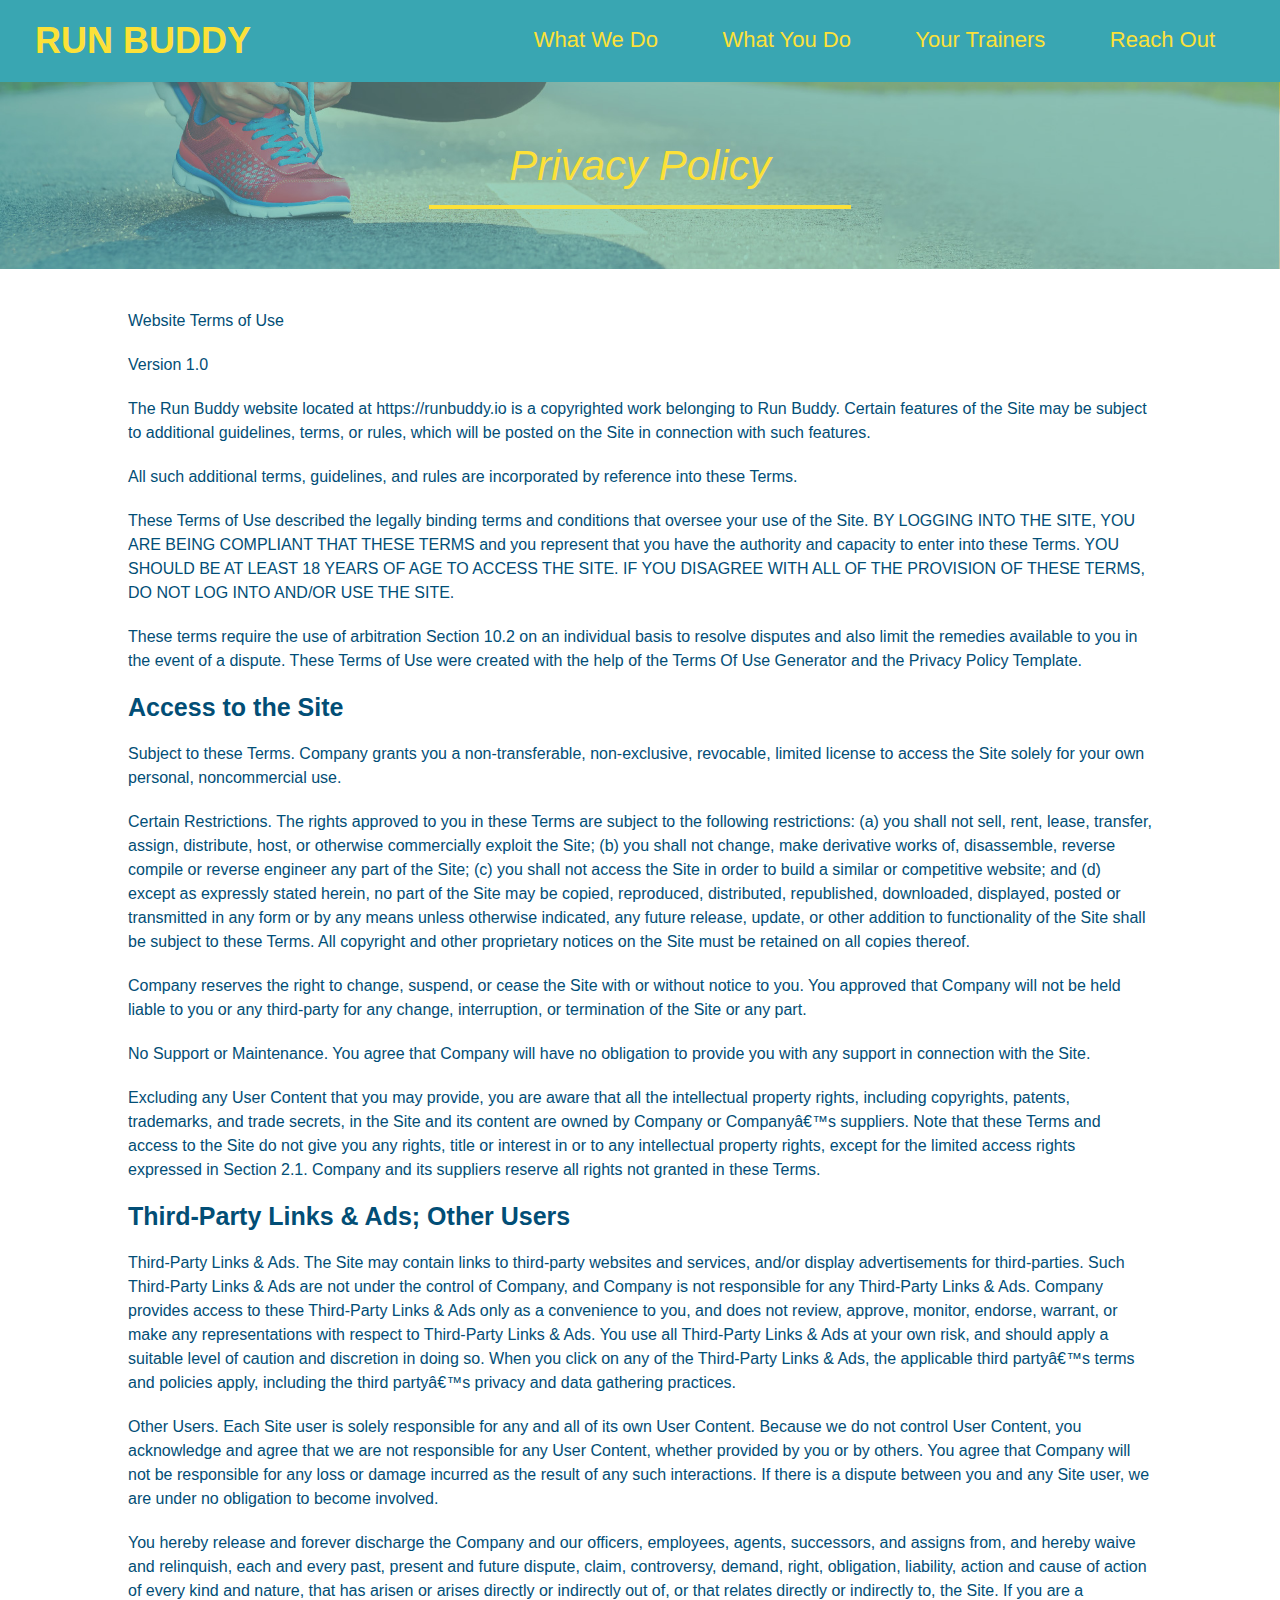
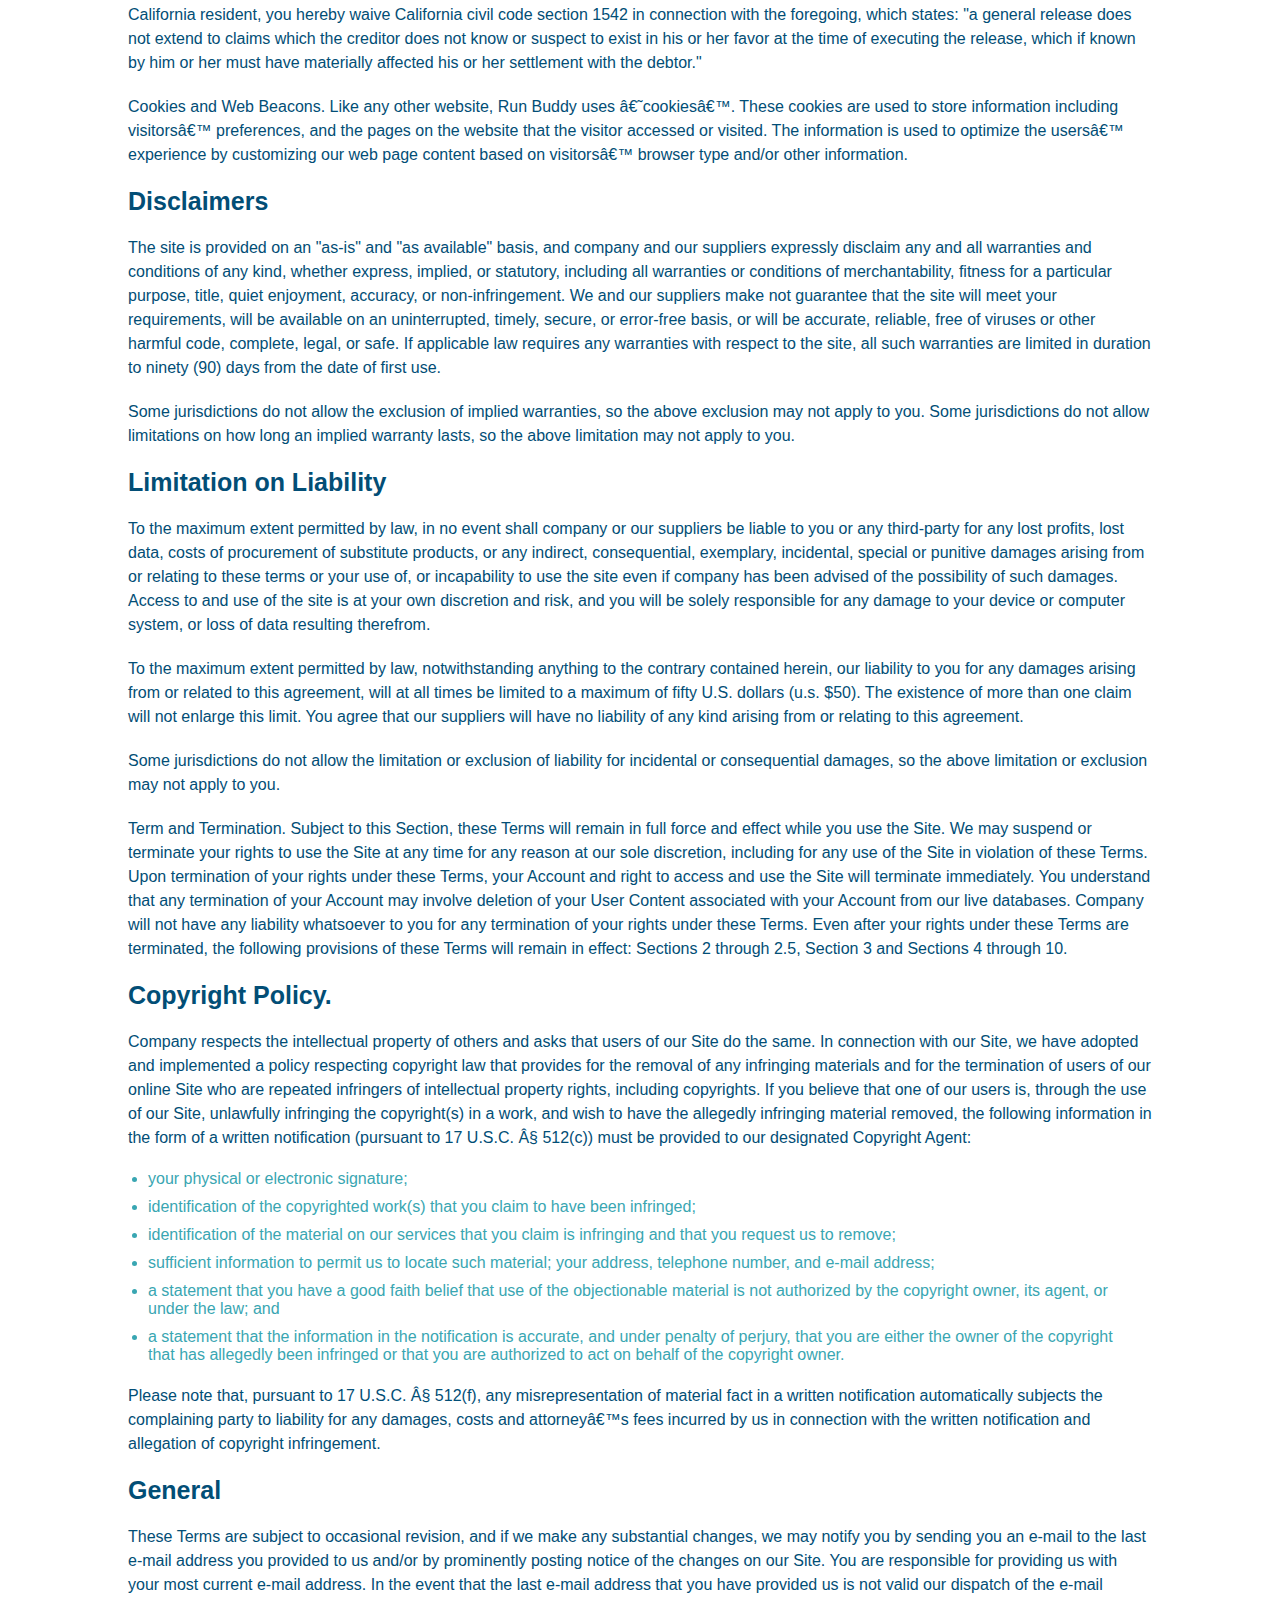
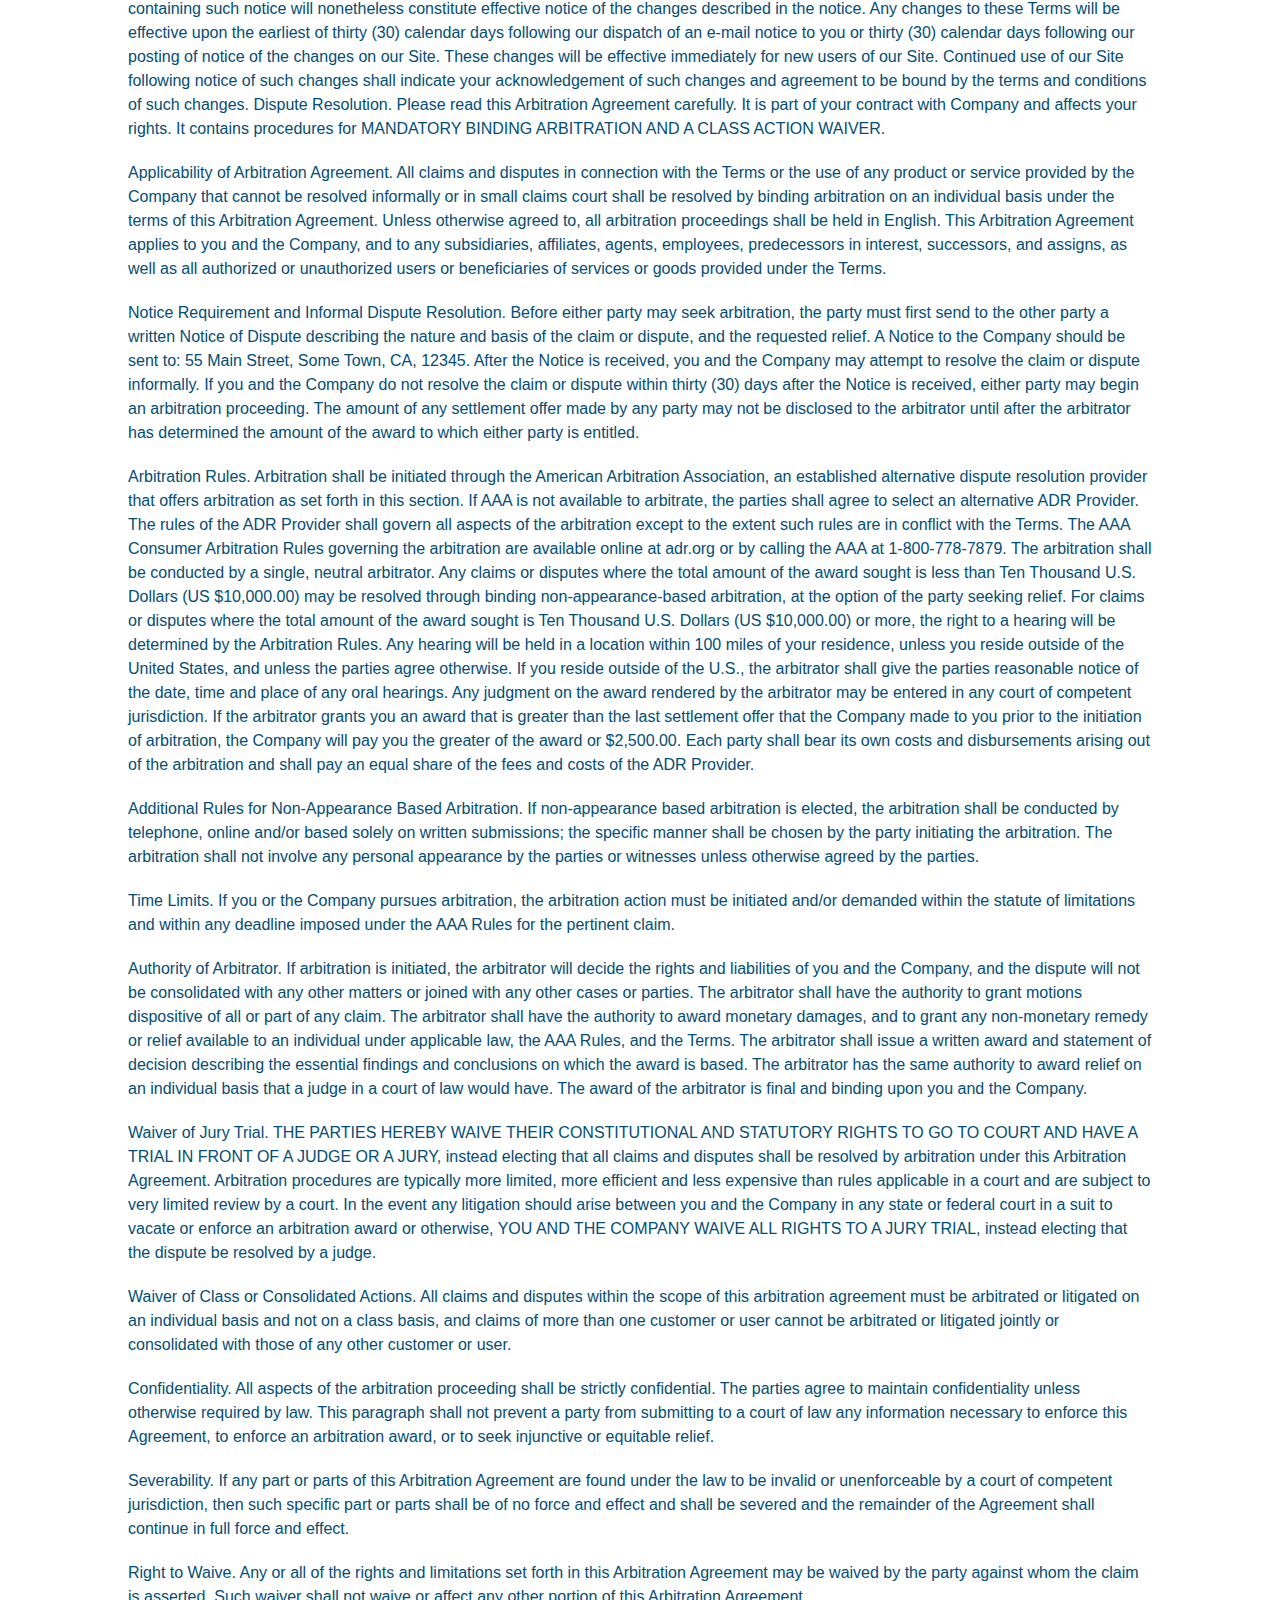
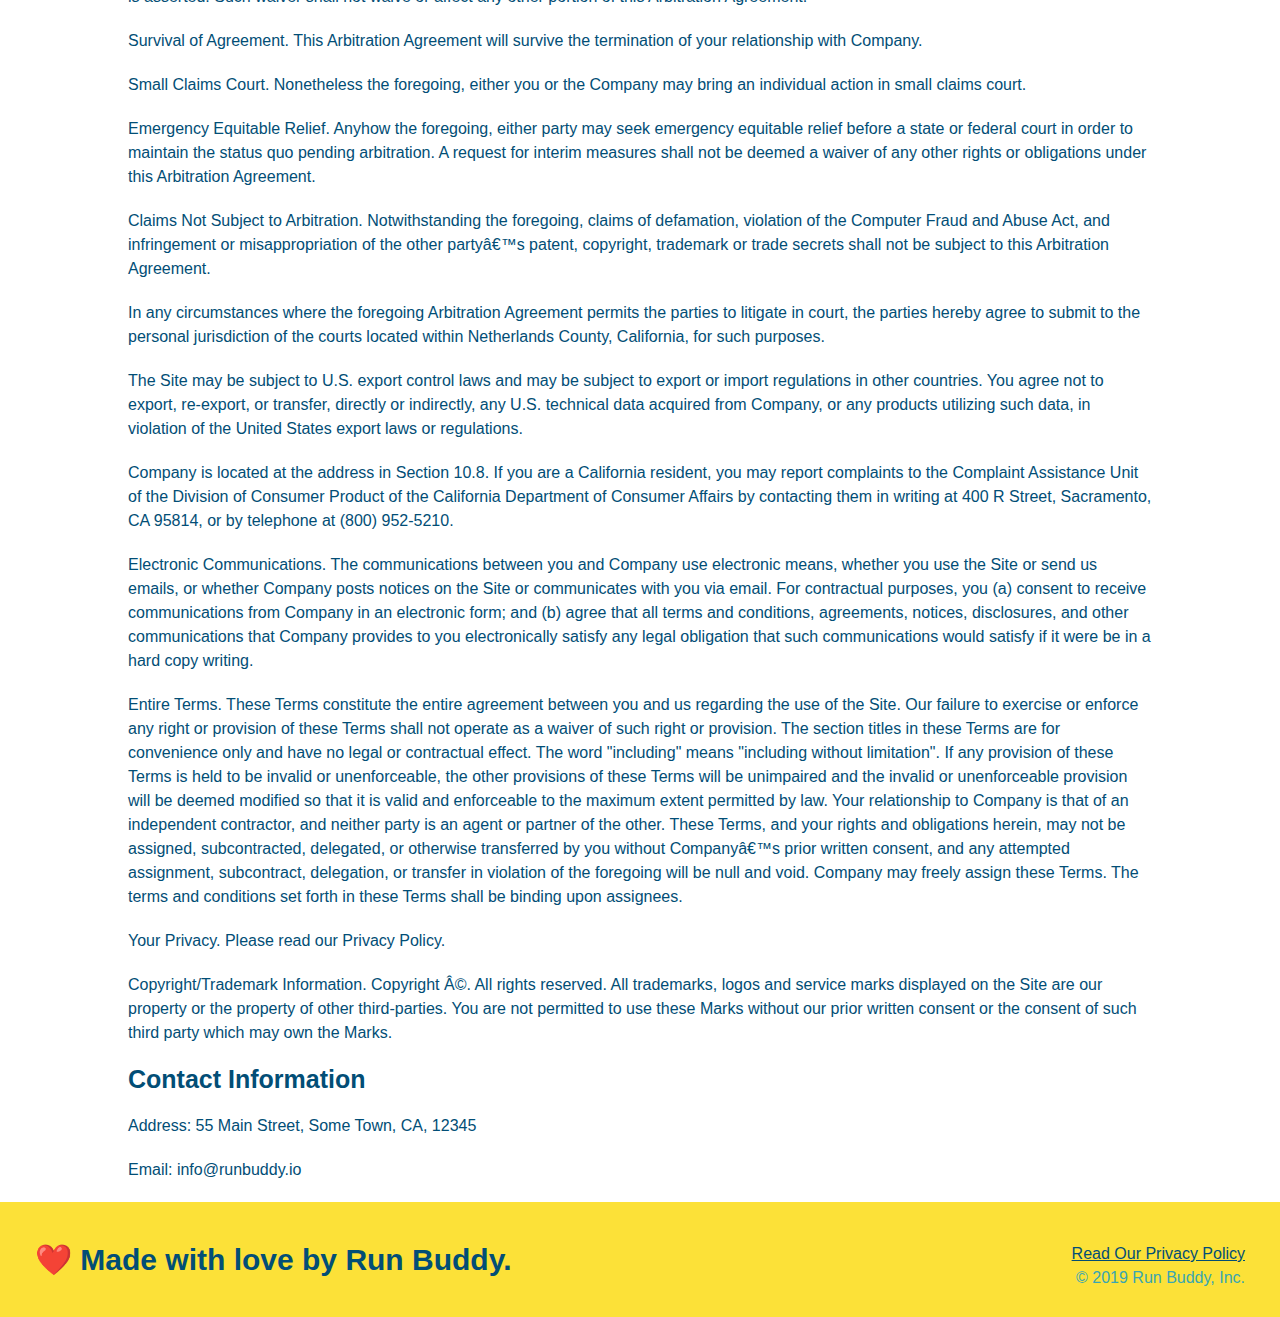
==== privacy-policy.html @ 5cf8f58b "privacy policy" ====
<!DOCTYPE html>
<html lang="en">
    <head>
        <meta charset="UTF-8" />
        <link rel="stylesheet" href="./assets/css/style.css" />
        <link rel="stylesheet" href="./assets/css/secondary-styles.css">
        <title>Privacy Policy - Run Buddy</title> 
    </head>

    <body>
        <!-- navigation -->
        <header>
            <h1>
                <a href="/">RUN BUDDY</a>
            </h1>
            <nav>
            <!--Unordered list element--> 
                <ul>
                <!--List item element-->
                    <li>
                        <!--Anchor element--> 
                        <a href=".index.html#what-we-do">What We Do</a>
                    </li>
                    <li>
                        <a href=".index.html#what-you-do">What You Do</a>
                    </li>
                    <li>
                        <a href=".index.html#your-trainers">Your Trainers</a>
                    </li>
                    <li>
                        <a href=".index.html#reach-out">Reach Out</a>
                    </li>
                </ul>
            </nav>
        </header> 
        
        <section class="hero">
            <h2 class="page-title">
                Privacy Policy  
            </h2>
        </section>

        <article class="secondary-content">
            <p>
                Website Terms of Use
              </p>
        
              <p>
                Version 1.0
              </p>
        
              <p>
                The Run Buddy website located at https://runbuddy.io is a copyrighted work belonging to Run Buddy. Certain
                features of the Site may be subject to additional guidelines, terms, or rules, which will be posted on the Site
                in connection with such features.
              </p>
        
              <p>
                All such additional terms, guidelines, and rules are incorporated by reference into these Terms.
              </p>
        
              <p>
                These Terms of Use described the legally binding terms and conditions that oversee your use of the Site. BY
                LOGGING INTO THE SITE, YOU ARE BEING COMPLIANT THAT THESE TERMS and you represent that you have the authority
                and capacity to enter into these Terms. YOU SHOULD BE AT LEAST 18 YEARS OF AGE TO ACCESS THE SITE. IF YOU
                DISAGREE WITH ALL OF THE PROVISION OF THESE TERMS, DO NOT LOG INTO AND/OR USE THE SITE.
              </p>
        
              <p>
                These terms require the use of arbitration Section 10.2 on an individual basis to resolve disputes and also
                limit the remedies available to you in the event of a dispute. These Terms of Use were created with the help of
                the Terms Of Use Generator and the Privacy Policy Template.
              </p>
        
              <h3>
                Access to the Site
              </h3>
        
              <p>
                Subject to these Terms. Company grants you a non-transferable, non-exclusive, revocable, limited license to
                access the Site solely for your own personal, noncommercial use.
              </p>
        
              <p>
                Certain Restrictions. The rights approved to you in these Terms are subject to the following restrictions: (a)
                you shall not sell, rent, lease, transfer, assign, distribute, host, or otherwise commercially exploit the Site;
                (b) you shall not change, make derivative works of, disassemble, reverse compile or reverse engineer any part of
                the Site; (c) you shall not access the Site in order to build a similar or competitive website; and (d) except
                as expressly stated herein, no part of the Site may be copied, reproduced, distributed, republished, downloaded,
                displayed, posted or transmitted in any form or by any means unless otherwise indicated, any future release,
                update, or other addition to functionality of the Site shall be subject to these Terms. All copyright and other
                proprietary notices on the Site must be retained on all copies thereof.
              </p>
        
              <p>
                Company reserves the right to change, suspend, or cease the Site with or without notice to you. You approved
                that Company will not be held liable to you or any third-party for any change, interruption, or termination of
                the Site or any part.
              </p>
        
              <p>
                No Support or Maintenance. You agree that Company will have no obligation to provide you with any support in
                connection with the Site.
              </p>
        
              <p>
                Excluding any User Content that you may provide, you are aware that all the intellectual property rights,
                including copyrights, patents, trademarks, and trade secrets, in the Site and its content are owned by Company
                or Companyâ€™s suppliers. Note that these Terms and access to the Site do not give you any rights, title or
                interest in or to any intellectual property rights, except for the limited access rights expressed in Section
                2.1. Company and its suppliers reserve all rights not granted in these Terms.
              </p>
        
              <h3>
                Third-Party Links & Ads; Other Users
              </h3>
        
              <p>
                Third-Party Links & Ads. The Site may contain links to third-party websites and services, and/or display
                advertisements for third-parties. Such Third-Party Links & Ads are not under the control of Company, and Company
                is not responsible for any Third-Party Links & Ads. Company provides access to these Third-Party Links & Ads
                only as a convenience to you, and does not review, approve, monitor, endorse, warrant, or make any
                representations with respect to Third-Party Links & Ads. You use all Third-Party Links & Ads at your own risk,
                and should apply a suitable level of caution and discretion in doing so. When you click on any of the
                Third-Party Links & Ads, the applicable third partyâ€™s terms and policies apply, including the third partyâ€™s
                privacy and data gathering practices.
              </p>
        
              <p>
                Other Users. Each Site user is solely responsible for any and all of its own User Content. Because we do not
                control User Content, you acknowledge and agree that we are not responsible for any User Content, whether
                provided by you or by others. You agree that Company will not be responsible for any loss or damage incurred as
                the result of any such interactions. If there is a dispute between you and any Site user, we are under no
                obligation to become involved.
              </p>
        
              <p>
                You hereby release and forever discharge the Company and our officers, employees, agents, successors, and
                assigns from, and hereby waive and relinquish, each and every past, present and future dispute, claim,
                controversy, demand, right, obligation, liability, action and cause of action of every kind and nature, that has
                arisen or arises directly or indirectly out of, or that relates directly or indirectly to, the Site. If you are
                a California resident, you hereby waive California civil code section 1542 in connection with the foregoing,
                which states: "a general release does not extend to claims which the creditor does not know or suspect to exist
                in his or her favor at the time of executing the release, which if known by him or her must have materially
                affected his or her settlement with the debtor."
              </p>
        
              <p>
                Cookies and Web Beacons. Like any other website, Run Buddy uses â€˜cookiesâ€™. These cookies are used to store
                information including visitorsâ€™ preferences, and the pages on the website that the visitor accessed or visited.
                The information is used to optimize the usersâ€™ experience by customizing our web page content based on visitorsâ€™
                browser type and/or other information.
              </p>
        
              <h3>
                Disclaimers
              </h3>
        
              <p>
                The site is provided on an "as-is" and "as available" basis, and company and our suppliers expressly disclaim
                any and all warranties and conditions of any kind, whether express, implied, or statutory, including all
                warranties or conditions of merchantability, fitness for a particular purpose, title, quiet enjoyment, accuracy,
                or non-infringement. We and our suppliers make not guarantee that the site will meet your requirements, will be
                available on an uninterrupted, timely, secure, or error-free basis, or will be accurate, reliable, free of
                viruses or other harmful code, complete, legal, or safe. If applicable law requires any warranties with respect
                to the site, all such warranties are limited in duration to ninety (90) days from the date of first use.
              </p>
        
              <p>
                Some jurisdictions do not allow the exclusion of implied warranties, so the above exclusion may not apply to
                you. Some jurisdictions do not allow limitations on how long an implied warranty lasts, so the above limitation
                may not apply to you.
              </p>
        
              <h3>
                Limitation on Liability
              </h3>
        
              <p>
                To the maximum extent permitted by law, in no event shall company or our suppliers be liable to you or any
                third-party for any lost profits, lost data, costs of procurement of substitute products, or any indirect,
                consequential, exemplary, incidental, special or punitive damages arising from or relating to these terms or
                your use of, or incapability to use the site even if company has been advised of the possibility of such
                damages. Access to and use of the site is at your own discretion and risk, and you will be solely responsible
                for any damage to your device or computer system, or loss of data resulting therefrom.
              </p>
        
              <p>
                To the maximum extent permitted by law, notwithstanding anything to the contrary contained herein, our liability
                to you for any damages arising from or related to this agreement, will at all times be limited to a maximum of
                fifty U.S. dollars (u.s. $50). The existence of more than one claim will not enlarge this limit. You agree that
                our suppliers will have no liability of any kind arising from or relating to this agreement.
              </p>
        
              <p>
                Some jurisdictions do not allow the limitation or exclusion of liability for incidental or consequential
                damages, so the above limitation or exclusion may not apply to you.
              </p>
        
              <p>
                Term and Termination. Subject to this Section, these Terms will remain in full force and effect while you use
                the Site. We may suspend or terminate your rights to use the Site at any time for any reason at our sole
                discretion, including for any use of the Site in violation of these Terms. Upon termination of your rights under
                these Terms, your Account and right to access and use the Site will terminate immediately. You understand that
                any termination of your Account may involve deletion of your User Content associated with your Account from our
                live databases. Company will not have any liability whatsoever to you for any termination of your rights under
                these Terms. Even after your rights under these Terms are terminated, the following provisions of these Terms
                will remain in effect: Sections 2 through 2.5, Section 3 and Sections 4 through 10.
              </p>
        
              <h3>
                Copyright Policy.
              </h3>
        
              <p>
                Company respects the intellectual property of others and asks that users of our Site do the same. In connection
                with our Site, we have adopted and implemented a policy respecting copyright law that provides for the removal
                of any infringing materials and for the termination of users of our online Site who are repeated infringers of
                intellectual property rights, including copyrights. If you believe that one of our users is, through the use of
                our Site, unlawfully infringing the copyright(s) in a work, and wish to have the allegedly infringing material
                removed, the following information in the form of a written notification (pursuant to 17 U.S.C. Â§ 512(c)) must
                be provided to our designated Copyright Agent:
              </p>
        
              <ul>
                <li>
                  your physical or electronic signature;
                </li>
                <li>
                  identification of the copyrighted work(s) that you claim to have been infringed;
                </li>
                <li>
                  identification of the material on our services that you claim is infringing and that you request us to remove;
                </li>
                <li>
                  sufficient information to permit us to locate such material; your address, telephone number, and e-mail
                  address;
                </li>
                <li>
                  a statement that you have a good faith belief that use of the objectionable material is not authorized by the
                  copyright owner, its agent, or under the law; and
                </li>
                <li>
                  a statement that the information in the notification is accurate, and under penalty of perjury, that you are
                  either the owner of the copyright that has allegedly been infringed or that you are authorized to act on
                  behalf of the copyright owner.
                </li>
              </ul>
        
              <p>
                Please note that, pursuant to 17 U.S.C. Â§ 512(f), any misrepresentation of material fact in a written
                notification automatically subjects the complaining party to liability for any damages, costs and attorneyâ€™s
                fees incurred by us in connection with the written notification and allegation of copyright infringement.
              </p>
        
              <h3>
                General
              </h3>
        
              <p>
                These Terms are subject to occasional revision, and if we make any substantial changes, we may notify you by
                sending you an e-mail to the last e-mail address you provided to us and/or by prominently posting notice of the
                changes on our Site. You are responsible for providing us with your most current e-mail address. In the event
                that the last e-mail address that you have provided us is not valid our dispatch of the e-mail containing such
                notice will nonetheless constitute effective notice of the changes described in the notice. Any changes to these
                Terms will be effective upon the earliest of thirty (30) calendar days following our dispatch of an e-mail
                notice to you or thirty (30) calendar days following our posting of notice of the changes on our Site. These
                changes will be effective immediately for new users of our Site. Continued use of our Site following notice of
                such changes shall indicate your acknowledgement of such changes and agreement to be bound by the terms and
                conditions of such changes. Dispute Resolution. Please read this Arbitration Agreement carefully. It is part of
                your contract with Company and affects your rights. It contains procedures for MANDATORY BINDING ARBITRATION AND
                A CLASS ACTION WAIVER.
              </p>
        
              <p>
                Applicability of Arbitration Agreement. All claims and disputes in connection with the Terms or the use of any
                product or service provided by the Company that cannot be resolved informally or in small claims court shall be
                resolved by binding arbitration on an individual basis under the terms of this Arbitration Agreement. Unless
                otherwise agreed to, all arbitration proceedings shall be held in English. This Arbitration Agreement applies to
                you and the Company, and to any subsidiaries, affiliates, agents, employees, predecessors in interest,
                successors, and assigns, as well as all authorized or unauthorized users or beneficiaries of services or goods
                provided under the Terms.
              </p>
        
              <p>
                Notice Requirement and Informal Dispute Resolution. Before either party may seek arbitration, the party must
                first send to the other party a written Notice of Dispute describing the nature and basis of the claim or
                dispute, and the requested relief. A Notice to the Company should be sent to: 55 Main Street, Some Town, CA,
                12345. After the Notice is received, you and the Company may attempt to resolve the claim or dispute informally.
                If you and the Company do not resolve the claim or dispute within thirty (30) days after the Notice is received,
                either party may begin an arbitration proceeding. The amount of any settlement offer made by any party may not
                be disclosed to the arbitrator until after the arbitrator has determined the amount of the award to which either
                party is entitled.
              </p>
        
              <p>
                Arbitration Rules. Arbitration shall be initiated through the American Arbitration Association, an established
                alternative dispute resolution provider that offers arbitration as set forth in this section. If AAA is not
                available to arbitrate, the parties shall agree to select an alternative ADR Provider. The rules of the ADR
                Provider shall govern all aspects of the arbitration except to the extent such rules are in conflict with the
                Terms. The AAA Consumer Arbitration Rules governing the arbitration are available online at adr.org or by
                calling the AAA at 1-800-778-7879. The arbitration shall be conducted by a single, neutral arbitrator. Any
                claims or disputes where the total amount of the award sought is less than Ten Thousand U.S. Dollars (US
                $10,000.00) may be resolved through binding non-appearance-based arbitration, at the option of the party seeking
                relief. For claims or disputes where the total amount of the award sought is Ten Thousand U.S. Dollars (US
                $10,000.00) or more, the right to a hearing will be determined by the Arbitration Rules. Any hearing will be
                held in a location within 100 miles of your residence, unless you reside outside of the United States, and
                unless the parties agree otherwise. If you reside outside of the U.S., the arbitrator shall give the parties
                reasonable notice of the date, time and place of any oral hearings. Any judgment on the award rendered by the
                arbitrator may be entered in any court of competent jurisdiction. If the arbitrator grants you an award that is
                greater than the last settlement offer that the Company made to you prior to the initiation of arbitration, the
                Company will pay you the greater of the award or $2,500.00. Each party shall bear its own costs and
                disbursements arising out of the arbitration and shall pay an equal share of the fees and costs of the ADR
                Provider.
              </p>
        
              <p>
                Additional Rules for Non-Appearance Based Arbitration. If non-appearance based arbitration is elected, the
                arbitration shall be conducted by telephone, online and/or based solely on written submissions; the specific
                manner shall be chosen by the party initiating the arbitration. The arbitration shall not involve any personal
                appearance by the parties or witnesses unless otherwise agreed by the parties.
              </p>
        
              <p>
                Time Limits. If you or the Company pursues arbitration, the arbitration action must be initiated and/or demanded
                within the statute of limitations and within any deadline imposed under the AAA Rules for the pertinent claim.
              </p>
        
              <p>
                Authority of Arbitrator. If arbitration is initiated, the arbitrator will decide the rights and liabilities of
                you and the Company, and the dispute will not be consolidated with any other matters or joined with any other
                cases or parties. The arbitrator shall have the authority to grant motions dispositive of all or part of any
                claim. The arbitrator shall have the authority to award monetary damages, and to grant any non-monetary remedy
                or relief available to an individual under applicable law, the AAA Rules, and the Terms. The arbitrator shall
                issue a written award and statement of decision describing the essential findings and conclusions on which the
                award is based. The arbitrator has the same authority to award relief on an individual basis that a judge in a
                court of law would have. The award of the arbitrator is final and binding upon you and the Company.
              </p>
        
              <p>
                Waiver of Jury Trial. THE PARTIES HEREBY WAIVE THEIR CONSTITUTIONAL AND STATUTORY RIGHTS TO GO TO COURT AND HAVE
                A TRIAL IN FRONT OF A JUDGE OR A JURY, instead electing that all claims and disputes shall be resolved by
                arbitration under this Arbitration Agreement. Arbitration procedures are typically more limited, more efficient
                and less expensive than rules applicable in a court and are subject to very limited review by a court. In the
                event any litigation should arise between you and the Company in any state or federal court in a suit to vacate
                or enforce an arbitration award or otherwise, YOU AND THE COMPANY WAIVE ALL RIGHTS TO A JURY TRIAL, instead
                electing that the dispute be resolved by a judge.
              </p>
        
              <p>
                Waiver of Class or Consolidated Actions. All claims and disputes within the scope of this arbitration agreement
                must be arbitrated or litigated on an individual basis and not on a class basis, and claims of more than one
                customer or user cannot be arbitrated or litigated jointly or consolidated with those of any other customer or
                user.
              </p>
        
              <p>
                Confidentiality. All aspects of the arbitration proceeding shall be strictly confidential. The parties agree to
                maintain confidentiality unless otherwise required by law. This paragraph shall not prevent a party from
                submitting to a court of law any information necessary to enforce this Agreement, to enforce an arbitration
                award, or to seek injunctive or equitable relief.
              </p>
        
              <p>
                Severability. If any part or parts of this Arbitration Agreement are found under the law to be invalid or
                unenforceable by a court of competent jurisdiction, then such specific part or parts shall be of no force and
                effect and shall be severed and the remainder of the Agreement shall continue in full force and effect.
              </p>
        
              <p>
                Right to Waive. Any or all of the rights and limitations set forth in this Arbitration Agreement may be waived
                by the party against whom the claim is asserted. Such waiver shall not waive or affect any other portion of this
                Arbitration Agreement.
              </p>
        
              <p>
                Survival of Agreement. This Arbitration Agreement will survive the termination of your relationship with
                Company.
              </p>
        
              <p>
                Small Claims Court. Nonetheless the foregoing, either you or the Company may bring an individual action in small
                claims court.
              </p>
        
              <p>
                Emergency Equitable Relief. Anyhow the foregoing, either party may seek emergency equitable relief before a
                state or federal court in order to maintain the status quo pending arbitration. A request for interim measures
                shall not be deemed a waiver of any other rights or obligations under this Arbitration Agreement.
              </p>
        
              <p>
                Claims Not Subject to Arbitration. Notwithstanding the foregoing, claims of defamation, violation of the
                Computer Fraud and Abuse Act, and infringement or misappropriation of the other partyâ€™s patent, copyright,
                trademark or trade secrets shall not be subject to this Arbitration Agreement.
              </p>
        
              <p>
                In any circumstances where the foregoing Arbitration Agreement permits the parties to litigate in court, the
                parties hereby agree to submit to the personal jurisdiction of the courts located within Netherlands County,
                California, for such purposes.
              </p>
        
              <p>
                The Site may be subject to U.S. export control laws and may be subject to export or import regulations in other
                countries. You agree not to export, re-export, or transfer, directly or indirectly, any U.S. technical data
                acquired from Company, or any products utilizing such data, in violation of the United States export laws or
                regulations.
              </p>
        
              <p>
                Company is located at the address in Section 10.8. If you are a California resident, you may report complaints
                to the Complaint Assistance Unit of the Division of Consumer Product of the California Department of Consumer
                Affairs by contacting them in writing at 400 R Street, Sacramento, CA 95814, or by telephone at (800) 952-5210.
              </p>
        
              <p>
                Electronic Communications. The communications between you and Company use electronic means, whether you use the
                Site or send us emails, or whether Company posts notices on the Site or communicates with you via email. For
                contractual purposes, you (a) consent to receive communications from Company in an electronic form; and (b)
                agree that all terms and conditions, agreements, notices, disclosures, and other communications that Company
                provides to you electronically satisfy any legal obligation that such communications would satisfy if it were be
                in a hard copy writing.
              </p>
        
              <p>
                Entire Terms. These Terms constitute the entire agreement between you and us regarding the use of the Site. Our
                failure to exercise or enforce any right or provision of these Terms shall not operate as a waiver of such right
                or provision. The section titles in these Terms are for convenience only and have no legal or contractual
                effect. The word "including" means "including without limitation". If any provision of these Terms is held to be
                invalid or unenforceable, the other provisions of these Terms will be unimpaired and the invalid or
                unenforceable provision will be deemed modified so that it is valid and enforceable to the maximum extent
                permitted by law. Your relationship to Company is that of an independent contractor, and neither party is an
                agent or partner of the other. These Terms, and your rights and obligations herein, may not be assigned,
                subcontracted, delegated, or otherwise transferred by you without Companyâ€™s prior written consent, and any
                attempted assignment, subcontract, delegation, or transfer in violation of the foregoing will be null and void.
                Company may freely assign these Terms. The terms and conditions set forth in these Terms shall be binding upon
                assignees.
              </p>
        
              <p>
                Your Privacy. Please read our Privacy Policy.
              </p>
        
              <p>
                Copyright/Trademark Information. Copyright Â©. All rights reserved. All trademarks, logos and service marks
                displayed on the Site are our property or the property of other third-parties. You are not permitted to use
                these Marks without our prior written consent or the consent of such third party which may own the Marks.
              </p>
        
              <h3>
                Contact Information
              </h3>
        
              <p>
                Address: 55 Main Street, Some Town, CA, 12345
              </p>
        
              <p>
                Email: info@runbuddy.io
              </p> 
        </article>

        <!-- footer -->
        <footer>
            <h2>❤️ Made with love by Run Buddy.</h2>
            <div>
                <a href= "#">Read Our Privacy Policy</a><br />
                &copy; 2019 Run Buddy, Inc.
            </div>
        </footer>
    </body>
</html>
---- assets/css/style.css ----
* {
    margin: 0;
    padding: 0;
    box-sizing: border-box;
}

body {
    /* more on this crazy alphanumerical value in a minute! */
    color: #39a6b2;
    font-family: Helvetica, Arial, sans-serif;
  }

  /* apply styles to <header> */
  header {
      padding: 20px 35px;
      background-color: #39a6b2;
  }

  header h1 {
      font-weight: bold;
      font-size: 36px;
      color: #fce138;
      margin: 0;
      display: inline;
  }

  header a {
      text-decoration: none;
      color: #fce138;
  }

  header nav {
      float: right;
      margin: 7px 0;
  }

  header nav ul li {
      display: inline;
  }

  header nav ul li a {
      margin: 0 30px;
      font-weight: lighter;
      font-size: 22px;
  }

  /* apply styles to <footer> */
  footer {
      background: #fce138;
      width: 100%;
      padding: 40px 35px;
  }

  footer h2 {
      display: inline;
      color: #024e76;
      font-size: 30px;
      margin: 0;
  }

  footer div {
      float: right;
      line-height: 1.5;
      text-align: right;
  }

  footer a {
      color: #024e76;
  }

  Section{
      padding:60px;
  }

/* Hero Style Start */
  .hero {
      background-image: url("../images/hero-bg.jpg");
      height: 600px;
      background-size: cover;
      background-position: center;
      position: relative;
  }
/* Hero Style End */

  .hero-form {
    border: solid 3px #024e76; 
    background-color: #fce138;
    padding: 20px;
    width: 500px;
    color: #024e76; 
    position: absolute;
    bottom: 120px;
    right: 140px;
  }

  .hero-form h3 {
    font-size: 24px;
    margin: 0;
  }

  .hero-form p {
    margin: 5px 0 15px 0;
  }

  .form-input {
    border: 1px solid #024e76;
    display: block;
    padding: 7px 15px;
    font-size: 16px;
    color: #024e76;
    width: 100%;
    margin-bottom: 15px;
  }

  .hero-form label {
    margin: 0 5px;
  }

  .hero-form button {
    color: #fce138;
    background-color: #024e76;
    border: none;
    padding: 10px 20px;
    font-size: 16px;
  }
  
  .intro {
      text-align: center;
  }

  .intro p {
      line-height: 1.7;
      color: #39a6b2;
      width: 80%;
      font-size: 20px;
      margin: 0 auto;
  }

  .steps {
      text-align: center;
      background: #fce138;
  }

  .steps div {
      margin-bottom: 80px;
  }

  .steps img {
      width: 15%;
      margin: 10px 0;
  }

  .steps h3 {
      color:#024e76;
      font-size: 46px;
      margin-top: 10px;
  }

  .steps p {
      color:#39a6b2;
      font-size: 23px;
  }

  .steps span {
      font-size: 38px;
  }

  .section-title {
    font-size: 55px;
    color: #024e76;
    margin-bottom: 35px;
    padding: 0 100px 20px 100px;
    display: inline-block;
    border-bottom: 3px solid;
  }

  .primary-border {
      border-color: #fce138;
  }

  .secondary-border {
      border-color: #39a6b2;
  }

  .trainers {
      text-align:center;
  }

  .trainer {
      width: 900px;
      margin: 0 auto 30px auto;
      background: #024e76;
      color: #fce138;
      overflow: auto;
  }

  .trainer img {
      width: 35%;
      float: left;
  }

  .trainer-bio {
      padding: 35px;
      float: left;
      width: 65%;
  }

  .trainer-bio h3 {
      font-size: 32px;
      margin-bottom: 8px;
  }

  .trainer-bio h4 {
      font-weight: lighter;
      font-size: 26px;
      margin-bottom: 25px;
  }

  .trainer-bio p {
      font-size: 17px;
      line-height: 1.3;
  }

  .text-left {
      text-align: left;
  }

  .text-right {
      text-align: right;
  }

  /* REACH OUT STYLES START */
  .contact {
      text-align: center;
      background: #024e76;
  }

  .contact h2 {
      color: #fce138;
  }

  .contact-info iframe {
      width: 400px;
      height: 400px;
  }

  .contact-info div {
      width: 410px;
      display: inline-block;
      vertical-align: top;
      text-align: left;
      margin: 30px 0 0 60px;
      color: white;
  }

  .contact-info h3 {
      color: #fce138;
      font-size: 32px;
  }

  .contact-info p, 
  .contact-info address {
      margin: 20px 0;
      line-height: 1.5;
      font-size: 20px;
      font-style: normal;
  }

  .contact-info a {
      color: #fce138;
  }
   /* REACH OUT STYLES END */
---- assets/css/secondary-styles.css ----
.hero {
    background-position: bottom;
    height: auto;
    text-align: center;
    margin-bottom: 40px;
}

.page-title {
    color: #fce138;
    display: inline-block;
    border-bottom: 4px solid #fce138;
    padding: 0 80px 15px 80px;
    font-weight: normal;
    font-size: 42px;
    font-style: italic;
}

.secondary-content {
    width: 80%;
    margin: auto;
    color: #024e76;
}

.secondary-content h3 {
    font-size: 25px;
    margin: 20px 0 20px 0;
}

.secondary-content p {
    font-size: 16px;
    line-height: 1.5;
    margin: 20px 0 20px 0;   
}

.secondary-content ul {
    margin: 15px 20px 15px 20px;
}

.secondary-content li {
    color: #39a6b2;
    margin: 10px 0 10px 0;
}
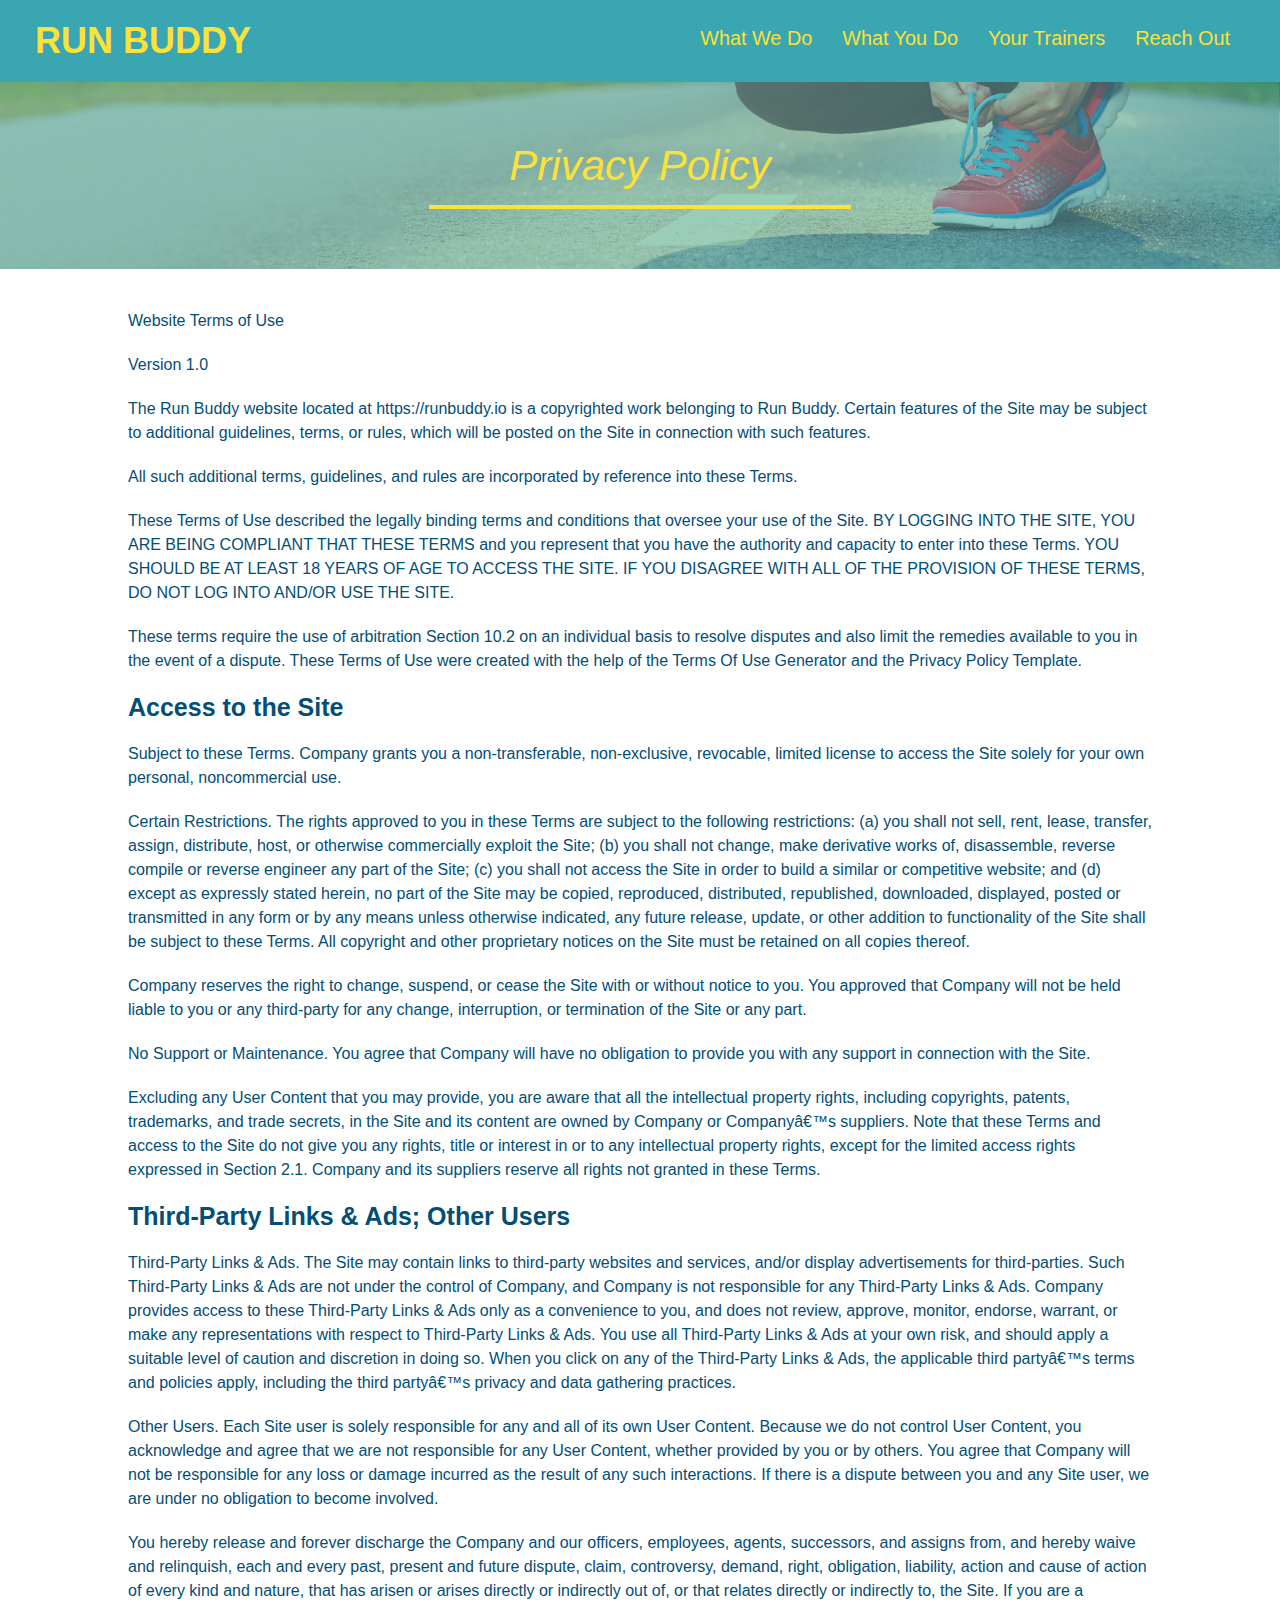
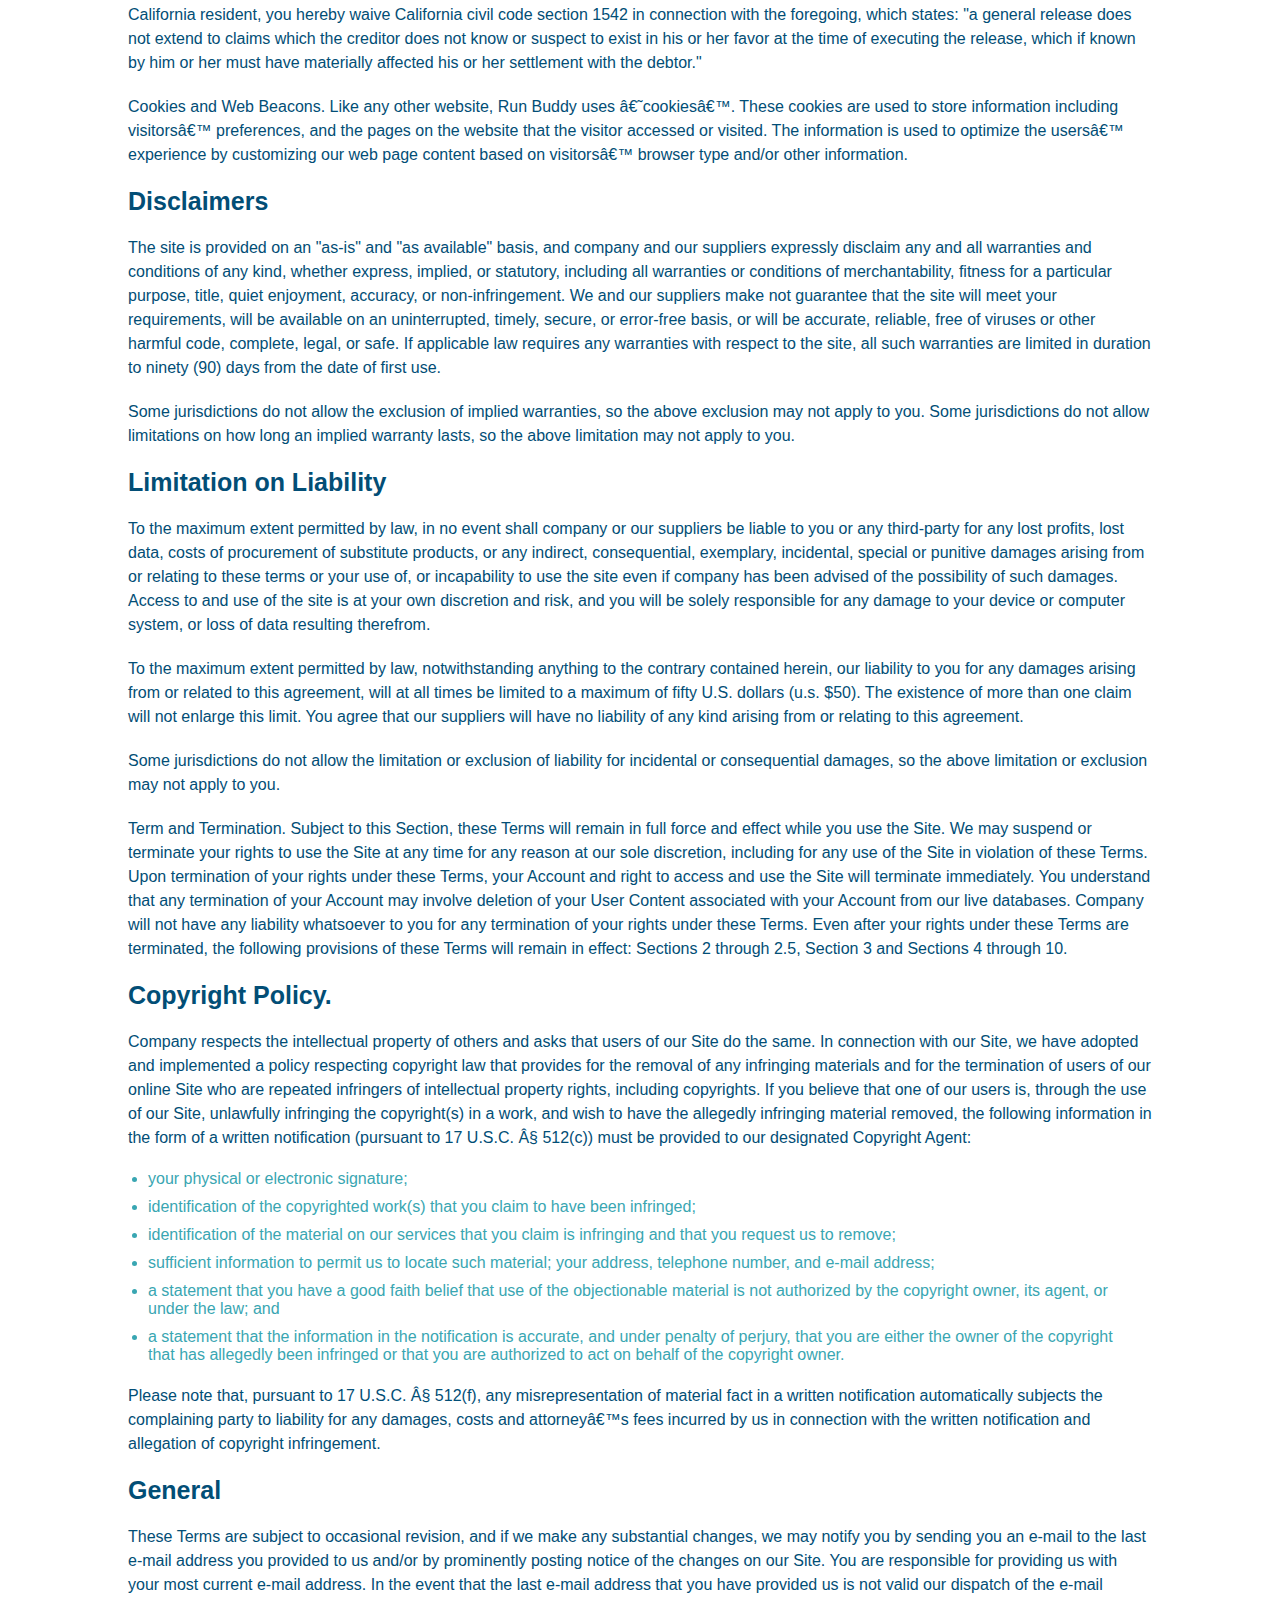
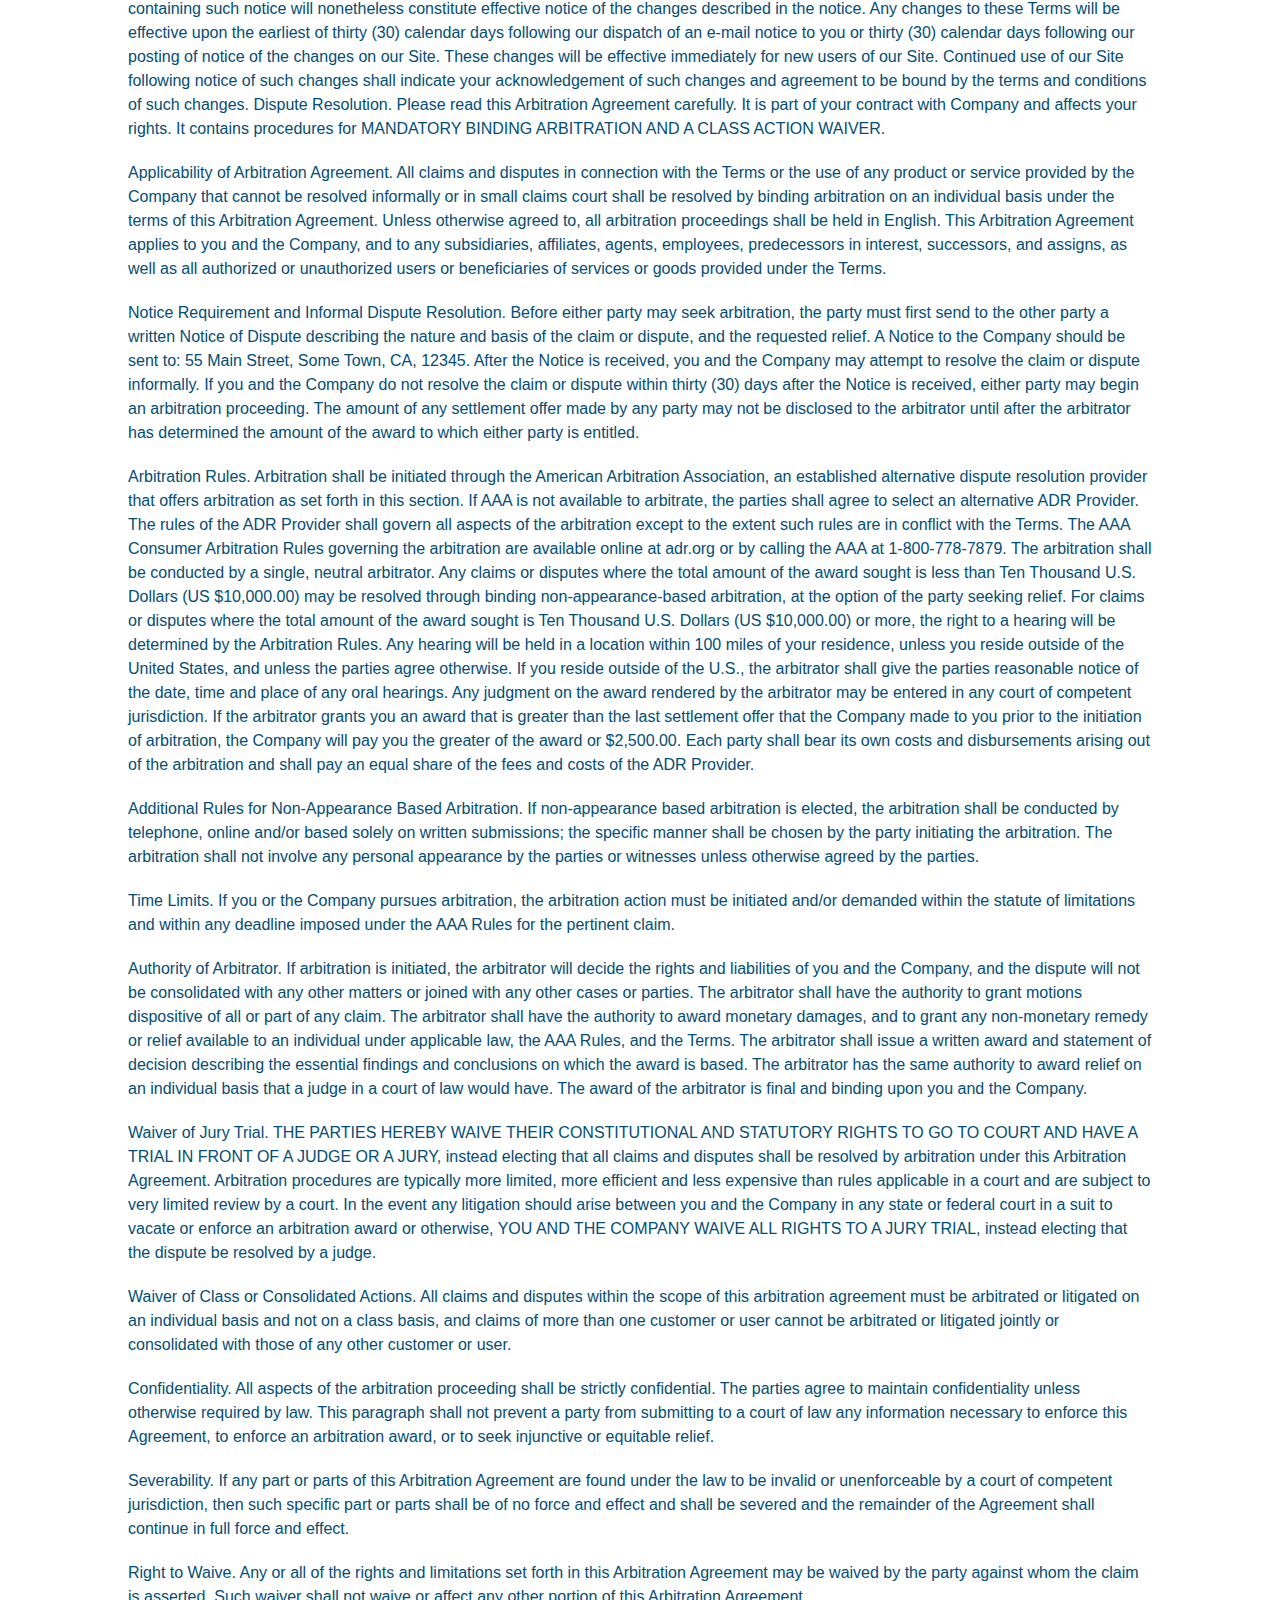
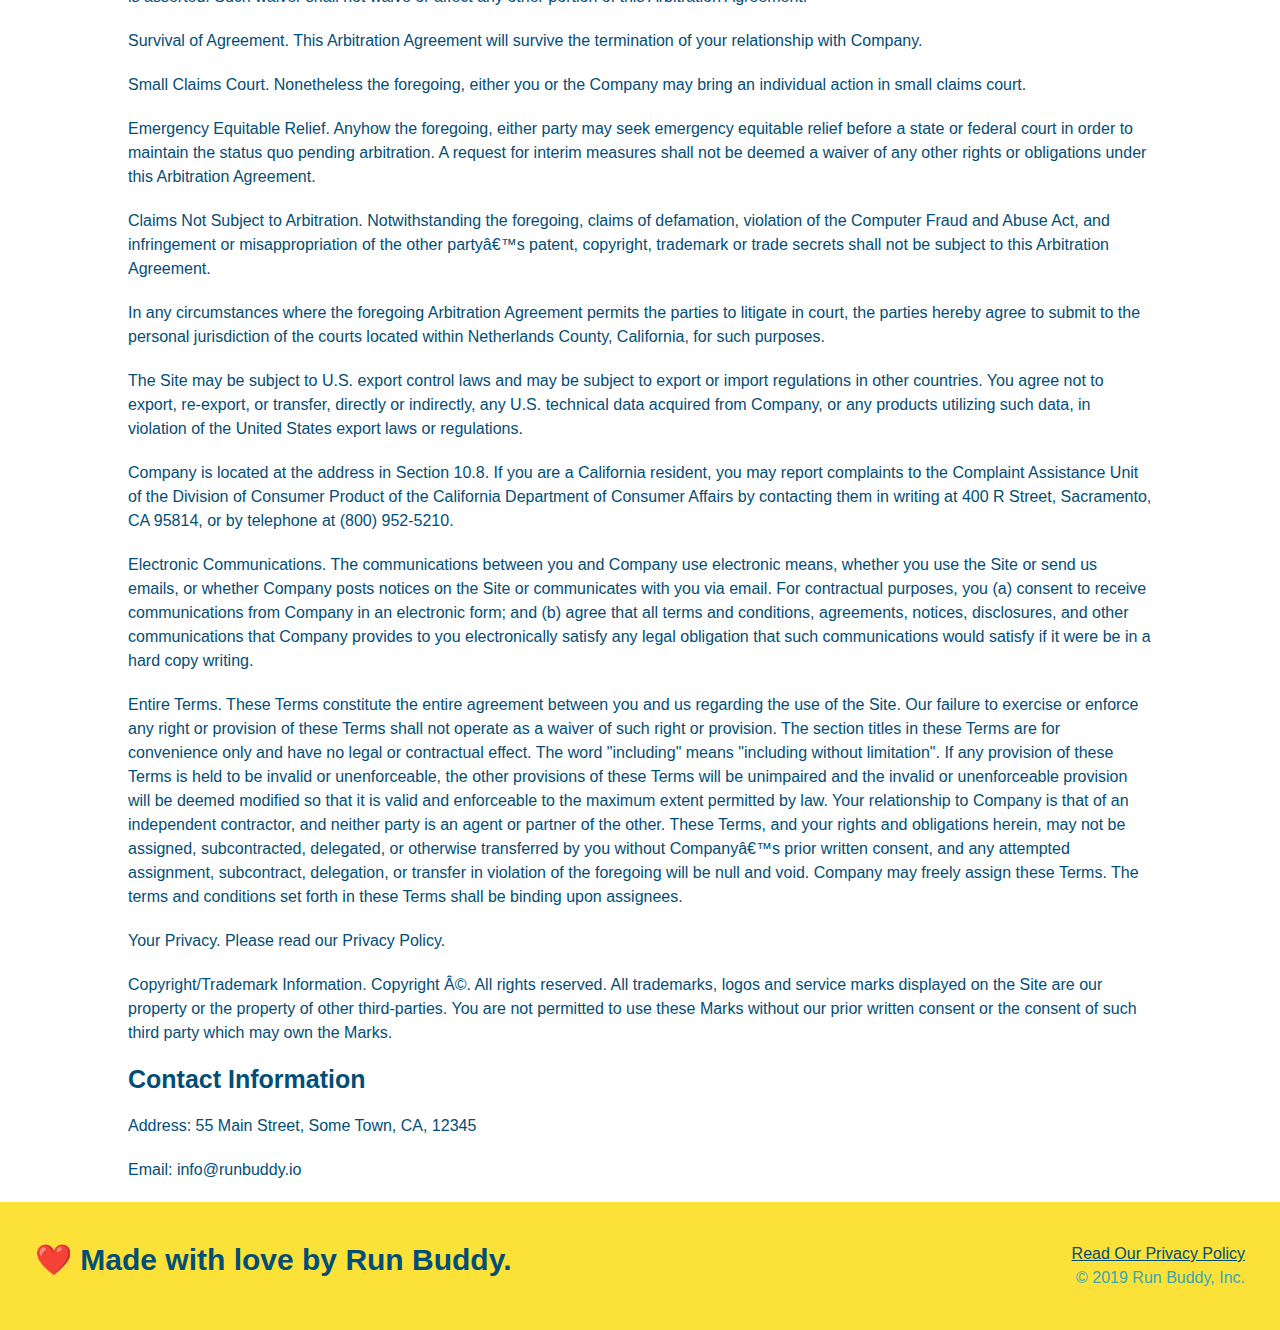
==== commit 0b8913ee: "media screen max width" ====
--- a/privacy-policy.html
+++ b/privacy-policy.html
@@ -5,6 +5,7 @@
         <link rel="stylesheet" href="./assets/css/style.css" />
         <link rel="stylesheet" href="./assets/css/secondary-styles.css">
         <title>Privacy Policy - Run Buddy</title> 
+        <meta name="viewport" content="width=device-width, initial-scale=1.0" />
     </head>
 
     <body>
--- a/assets/css/style.css
+++ b/assets/css/style.css
@@ -14,6 +14,9 @@
   header {
       padding: 20px 35px;
       background-color: #39a6b2;
+      display: flex;
+      justify-content: space-between;
+      flex-wrap: wrap;
   }
 
   header h1 {
@@ -21,7 +24,6 @@
       font-size: 36px;
       color: #fce138;
       margin: 0;
-      display: inline;
   }
 
   header a {
@@ -30,18 +32,21 @@
   }
 
   header nav {
-      float: right;
       margin: 7px 0;
   }
 
-  header nav ul li {
-      display: inline;
+  header nav ul {
+    display: flex;
+    flex-wrap: wrap;
+    justify-content: space-between;
+    align-items: center;
+    list-style: none;
   }
 
   header nav ul li a {
-      margin: 0 30px;
+      padding: 10px 15px;
       font-weight: lighter;
-      font-size: 22px;
+      font-size: 1.55vw;
   }
 
   /* apply styles to <footer> */
@@ -49,17 +54,18 @@
       background: #fce138;
       width: 100%;
       padding: 40px 35px;
+      display: flex;
+      justify-content: space-between;
+      flex-wrap: wrap;
   }
 
   footer h2 {
-      display: inline;
       color: #024e76;
       font-size: 30px;
       margin: 0;
   }
 
   footer div {
-      float: right;
       line-height: 1.5;
       text-align: right;
   }
@@ -75,22 +81,38 @@
 /* Hero Style Start */
   .hero {
       background-image: url("../images/hero-bg.jpg");
-      height: 600px;
       background-size: cover;
       background-position: center;
-      position: relative;
-  }
+      display: flex;
+      justify-content: center;
+      flex-wrap: wrap;
+      align-items: flex-start;
+  }
+
 /* Hero Style End */
+
+.hero-cta {
+    width: 35%;
+    text-align: right;
+    margin: 3.5%;
+    color: #fff;
+    font-size: 18px;
+    line-height: 1.2;
+}
+
+.hero-cta h2 {
+    font-style: italic;
+    font-size: 55px;
+    color: #fce138;
+}
 
   .hero-form {
     border: solid 3px #024e76; 
     background-color: #fce138;
     padding: 20px;
-    width: 500px;
     color: #024e76; 
-    position: absolute;
-    bottom: 120px;
-    right: 140px;
+    width: 40%;
+    margin: 3.5%;
   }
 
   .hero-form h3 {
@@ -123,55 +145,76 @@
     padding: 10px 20px;
     font-size: 16px;
   }
-  
-  .intro {
-      text-align: center;
-  }
 
   .intro p {
-      line-height: 1.7;
-      color: #39a6b2;
+    line-height: 1.7;
+    color: #39a6b2;
+    width: 80%;
+    font-size: 20px;
+    margin: 0 auto;
+    text-align: center;
+  }
+
+  .steps {
+    background: #fce138;
+  }
+
+  .step {
+      margin: 50px auto;
+      padding-bottom: 50px;
       width: 80%;
-      font-size: 20px;
-      margin: 0 auto;
-  }
-
-  .steps {
-      text-align: center;
-      background: #fce138;
-  }
-
-  .steps div {
-      margin-bottom: 80px;
-  }
-
-  .steps img {
-      width: 15%;
-      margin: 10px 0;
-  }
-
-  .steps h3 {
-      color:#024e76;
-      font-size: 46px;
-      margin-top: 10px;
-  }
-
-  .steps p {
-      color:#39a6b2;
-      font-size: 23px;
-  }
-
-  .steps span {
-      font-size: 38px;
+      border-bottom: 1px solid #39a6b2;
+      display: flex;
+      flex-wrap: wrap;
+      align-items: center;
+      justify-content: space-between;
+  }
+
+  .step h3 {
+    color:#024e76;
+    font-size: 46px;
+    flex: 1 30%;
+}
+
+  .step-info {
+      flex: 2 70%;
+      display: flex;
+      flex-wrap: wrap;
+      align-items: center;
+  }
+
+  .step-img {
+      flex: 1 12%;
+      margin-right: 20px;
+  }
+
+  .step-img img {
+      max-width: 100%;
+  }
+
+  .step-text {
+      flex: 12;
+  }
+
+  .step-text h4 {
+    font-size: 26px;
+    line-height: 1.5;
+    color: #024e76;
+  }
+
+  .step-text p {
+    color:#39a6b2;
+    font-size: 18px;
   }
 
   .section-title {
-    font-size: 55px;
+    font-size: 48px;
     color: #024e76;
-    margin-bottom: 35px;
-    padding: 0 100px 20px 100px;
-    display: inline-block;
     border-bottom: 3px solid;
+    padding-bottom: 20px;
+    text-align: center;
+    margin: 0 auto 35px auto;
+    width: 50%;
   }
 
   .primary-border {
@@ -183,55 +226,45 @@
   }
 
   .trainers {
-      text-align:center;
+      width: 100%;
+      margin: 0 auto;
+      display: flex;
+      flex-wrap: wrap;
+      justify-content: space-around;
   }
 
   .trainer {
-      width: 900px;
-      margin: 0 auto 30px auto;
+      margin: 20px;
       background: #024e76;
       color: #fce138;
-      overflow: auto;
+      flex: 1;
   }
 
   .trainer img {
-      width: 35%;
-      float: left;
+      width: 100%;
   }
 
   .trainer-bio {
-      padding: 35px;
-      float: left;
-      width: 65%;
+      padding: 25px;
+      line-height: 1.3;
   }
 
   .trainer-bio h3 {
-      font-size: 32px;
-      margin-bottom: 8px;
+      font-size: 28px;
   }
 
   .trainer-bio h4 {
       font-weight: lighter;
-      font-size: 26px;
-      margin-bottom: 25px;
-  }
-
-  .trainer-bio p {
+      font-size: 22px;
+      margin-bottom: 15px;
+  }
+
+  .trainer-bio {
       font-size: 17px;
-      line-height: 1.3;
-  }
-
-  .text-left {
-      text-align: left;
-  }
-
-  .text-right {
-      text-align: right;
   }
 
   /* REACH OUT STYLES START */
   .contact {
-      text-align: center;
       background: #024e76;
   }
 
@@ -239,17 +272,22 @@
       color: #fce138;
   }
 
+  .contact-info {
+      display: flex;
+      justify-content: space-between;
+      flex-wrap: wrap;
+  }
+
+  .contact-info > * {
+      flex: 1;
+      margin: 15px;
+  }
+
   .contact-info iframe {
-      width: 400px;
       height: 400px;
   }
 
   .contact-info div {
-      width: 410px;
-      display: inline-block;
-      vertical-align: top;
-      text-align: left;
-      margin: 30px 0 0 60px;
       color: white;
   }
 
@@ -262,11 +300,61 @@
   .contact-info address {
       margin: 20px 0;
       line-height: 1.5;
-      font-size: 20px;
+      font-size: 16px;
       font-style: normal;
   }
 
   .contact-info a {
       color: #fce138;
   }
-   /* REACH OUT STYLES END */+
+  .contact-form input, 
+  .contact-form textarea {
+      border: 1px solid #024e76;
+      display: block;
+      padding: 7px 15px;
+      font-size: 16px;
+      color: #024e76;
+      width: 100%;
+      margin-bottom: 15px;
+      margin-top: 5px;
+  }
+
+  .contact-form button {
+      width: 100%;
+      border: none;
+      background: #fce138;
+      color: #024e76;
+      text-align: center;
+      padding: 15px 0;
+      font-size: 16px;
+  }
+  
+   /* REACH OUT STYLES END */
+
+.flex-row {
+    display: flex;
+   }
+
+.text-left {
+    text-align: left;
+}
+
+.text-right {
+    text-align: right;
+}
+
+/*MEDIA  QUERY FOR SMALLER DESKTOP SCREENS AND SMALLER */
+@media screen and (max-width: 980px) {
+
+}
+
+/* MEDIA QUERY FOR TABLETS AND SMALLER */   
+@media screen and (max-width: 768px) {
+
+}
+
+/* MEDIA QUERY FOR MOBILE PHONES AND SMALLER */
+@media screen and (max-width: 575px) {
+    
+}--- a/assets/css/secondary-styles.css
+++ b/assets/css/secondary-styles.css
@@ -17,7 +17,7 @@
 
 .secondary-content {
     width: 80%;
-    margin: auto;
+    margin: 0 auto;
     color: #024e76;
 }
 
